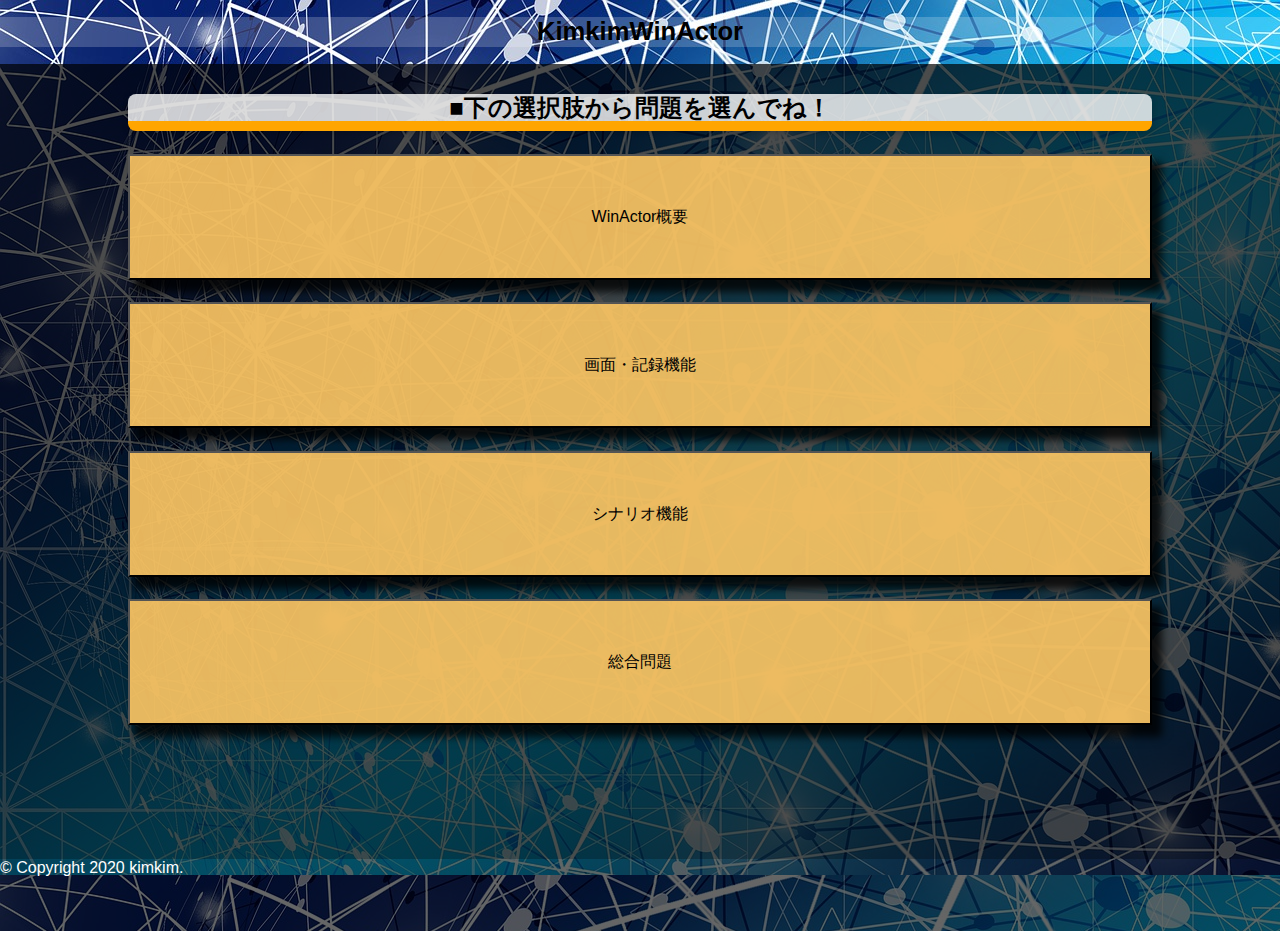
==== index.html @ 253d60a6 "総合問題リリース" ====
<!DOCTYPE html>
<html>
<head>
	<meta charset="utf-8" />
	<meta name="keywords" content="WinActor、RPA、自動化、winactor、WINACOR">
	<meta name="description" content="WinActorアソシエーション資格取得向けのクイズ。">
	<meta name="author" content="Kimkim">
	<meta name="viewport" content="width=device-width,initial-scale=1.0,minimum-scale=1.0,maximum-scale=1.0,user-scalable=no">

	<meta name="msapplication-square70x70logo" content="/site-tile-70x70.png">
	<meta name="msapplication-square150x150logo" content="/site-tile-150x150.png">
	<meta name="msapplication-wide310x150logo" content="/site-tile-310x150.png">
	<meta name="msapplication-square310x310logo" content="/site-tile-310x310.png">
	<meta name="msapplication-TileColor" content="#0078d7">
	<link rel="icon" type="image/png" sizes="32x32" href="./favicons/icon-32x32.png">
	<link rel="apple-touch-icon" type="image/png" href="./favicons/apple-touch-icon-180x180.png">
	<link rel="icon" type="image/png" href="./favicons/icon-192x192.png">

	<title>KimkimWinActor</title>

	<link rel="stylesheet" type="text/css" href="./public/css/reset.css">
	<link rel="stylesheet" type="text/css" href="./public/css/index.css"	/>	
<!-- 	<script src="https://ajax.googleapis.com/ajax/libs/jquery/3.3.1/jquery.min.js"></script>
 -->	<script type="text/javascript" src="./question.js"></script>
 	<link rel="manifest" href="./favicons/manifest.json">
</head>
<!-- =============以下Main画面============= -->

<body>
	<header>
		<h1>KimkimWinActor</h1>
	</header>
	<main>
		<div class="categoryWrapper">
			<h2 class="subTitle">■下の選択肢から問題を選んでね！</h2>
			<form name="q_select" method="GET" action="./public/html/question.html">
				<button type="submit" value=0 name="qCategory" class="ScategoryBtn">WinActor概要</button><br>
				<button type="submit" value=1 name="qCategory" class="ScategoryBtn">画面・記録機能</button><br>
				<button type="submit" value=2 name="qCategory" class="ScategoryBtn">シナリオ機能</button><br>
				<button type="submit" value=3 name="qCategory" class="ScategoryBtn">総合問題</button><br>
			</form>
		</div>
	</main>
	<footer>
		<p>© Copyright 2020 kimkim.</p>
	</footer>
	<script type="text/javascript" src="./public/js/index.js"></script>
</body>
</html>
---- public/css/index.css ----
/*==================　共通　==================*/
*{
	padding: 0;
	margin:0;
	font-family:"Lucida Grande", Helvetica, Arial, sans-serif;
}
body{
	height: 100vh;
	width: 100vw;
	background-image: url(../img/mainBG.jpg);
	/*word-wrap: break-word;*/
}
header{
	height: auto;
	max-height: 10vh;
	width: 100vw;
	background: rgba(255,255,255,.2);
	text-align: center;
	justify-content: center;
	font-size: 0.8rem;
}
footer {
	width: 100vw;
	height: 8vh;
	background: rgba(0,0,0,0.6);
	margin:auto;
}
footer>p{
	color: #fff;
	float: left;
}
.toTopBtn{
	display: inline-block;
	height: 8vh;
	font-size: 1rem;
	width: 10vw;
	color:#fff;
	text-align: center;
	float: right;
	border-bottom: none;
	opacity: 1;
}
.toTopBtn:active{
	opacity: 0.5;
}
.toTopBtn:after{
	float: none;
}
/*==================　TOP　==================*/
.categoryWrapper{
	width: 100vw;
	height: 80vh;
	max-height: 90vh;
	min-height: 85vh;
	background: rgba(0,0,0,0.7);
	justify-content: center;
	text-align: center;
	padding-top: 30px;
}
.subTitle{
	width: 80vw;
	text-align: center;
	justify-content: center;
	margin:0 auto;
	border-bottom: solid 10px orange;
	border-radius: 8px;
	box-shadow: 0 3px 6px rgba(0, 0, 0, 0.2);
	background: rgba(255,255,255,0.8);
}
.ScategoryBtn {
	outline : none;
	background: rgba(255,200,100,.9);
	height: 14vh;
	width: 80vw;
	margin-top: 2.5vh;
	box-shadow: 8px 10px 8px 2px rgba(0,0,0,.8);
	font-size:1rem;
}

/*box-shadow: 左右の向きpx  上下の向きpx ぼかしpx 広がりpx 色 内側指定;*/


/*==================　question画面　==================*/
/*回答ボタン*/
.U_AnswerBtn{
	display: block;
	outline : none;
	background: rgba(255,200,100,.9);
	height: 10vh;
	width: 60vw;
/*	margin-top: 5px;
*/	box-shadow: 8px 10px 8px 2px rgba(0,0,0,.4);
	font-size:2rem;
	margin-right: auto;
	margin-left: auto;
}
.U_answerMsg{
	height: 30vh;
	text-align: center;
	margin-top: 20vh;
	font-size: 1rem;
	font-weight: bold;
}
@media only screen and (min-width: 896px) {
	.U_answerMsg{
		font-size: 2.5rem;
	}
}
/*==================　question画面　==================*/
.A_content{
	width: auto;
	overflow: scroll;
	height: 90vh;
	max-height: 100vh;
	min-height: 90vh;
	background:rgba(0,0,0,.3);
}
.A_cardWrapper{
	max-width: 70vw;
	height: auto;
	margin:5vw auto;
	background: rgba(255,255,255,.9);
	box-shadow: 8px 10px 8px 2px rgba(0,0,0,.4);
	margin-top:20px;
	margin-bottom: 20px;
	border-radius: 20px
}
.A_cardWrapper > h2 ,.A_cardWrapper > p{
	margin-top:14px;
	padding:10px;
	font-size: 1.2rem;
}


/*.HiddenError{
	display: none;
}*/
.DispError{
	display: inline;
}
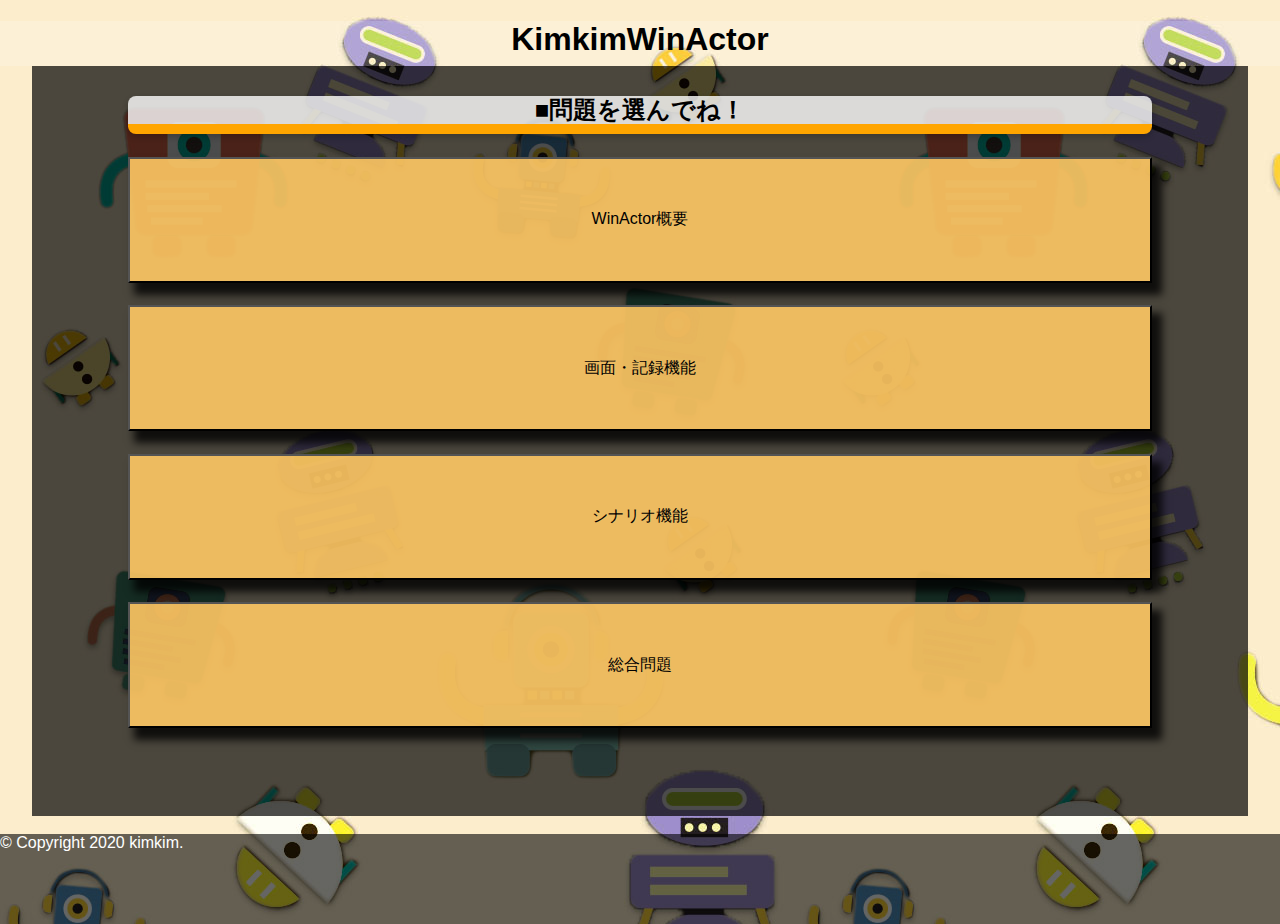
==== commit ec3a25b9: "デザインビュー変更、スクロール制御実装、メインコンテンツ横幅調整" ====
--- a/index.html
+++ b/index.html
@@ -6,6 +6,7 @@
 	<meta name="description" content="WinActorアソシエーション資格取得向けのクイズ。">
 	<meta name="author" content="Kimkim">
 	<meta name="viewport" content="width=device-width,initial-scale=1.0,minimum-scale=1.0,maximum-scale=1.0,user-scalable=no">
+	<meta http-equiv="X-UA-Compatible" content="IE=edge">
 
 	<meta name="msapplication-square70x70logo" content="/site-tile-70x70.png">
 	<meta name="msapplication-square150x150logo" content="/site-tile-150x150.png">
@@ -15,6 +16,8 @@
 	<link rel="icon" type="image/png" sizes="32x32" href="./favicons/icon-32x32.png">
 	<link rel="apple-touch-icon" type="image/png" href="./favicons/apple-touch-icon-180x180.png">
 	<link rel="icon" type="image/png" href="./favicons/icon-192x192.png">
+
+	<link rel="icon" href="./favicons/favicon.ico" type="image/x-icon">
 
 	<title>KimkimWinActor</title>
 
@@ -32,7 +35,7 @@
 	</header>
 	<main>
 		<div class="categoryWrapper">
-			<h2 class="subTitle">■下の選択肢から問題を選んでね！</h2>
+			<h2 class="subTitle">■問題を選んでね！</h2>
 			<form name="q_select" method="GET" action="./public/html/question.html">
 				<button type="submit" value=0 name="qCategory" class="ScategoryBtn">WinActor概要</button><br>
 				<button type="submit" value=1 name="qCategory" class="ScategoryBtn">画面・記録機能</button><br>
--- a/public/css/index.css
+++ b/public/css/index.css
@@ -7,23 +7,23 @@
 body{
 	height: 100vh;
 	width: 100vw;
-	background-image: url(../img/mainBG.jpg);
-	/*word-wrap: break-word;*/
+	background-image: url(../img/robo_main.jpg);
+	overflow-y: hidden;
 }
 header{
-	height: auto;
-	max-height: 10vh;
-	width: 100vw;
+	height: 5vh;
+	max-height: 5vh;
+	width: 100%;
 	background: rgba(255,255,255,.2);
 	text-align: center;
-	justify-content: center;
-	font-size: 0.8rem;
+	margin-top: 0;
+
 }
 footer {
 	width: 100vw;
-	height: 8vh;
+	height: 10vh;
 	background: rgba(0,0,0,0.6);
-	margin:auto;
+	margin:0 auto;
 }
 footer>p{
 	color: #fff;
@@ -48,14 +48,16 @@
 }
 /*==================　TOP　==================*/
 .categoryWrapper{
-	width: 100vw;
+	width: 95vw;
 	height: 80vh;
 	max-height: 90vh;
-	min-height: 85vh;
+	min-height: 80vh;
 	background: rgba(0,0,0,0.7);
 	justify-content: center;
 	text-align: center;
 	padding-top: 30px;
+	margin: 0 auto;
+	margin-bottom: 2vh;
 }
 .subTitle{
 	width: 80vw;
@@ -76,10 +78,6 @@
 	box-shadow: 8px 10px 8px 2px rgba(0,0,0,.8);
 	font-size:1rem;
 }
-
-/*box-shadow: 左右の向きpx  上下の向きpx ぼかしpx 広がりpx 色 内側指定;*/
-
-
 /*==================　question画面　==================*/
 /*回答ボタン*/
 .U_AnswerBtn{
@@ -108,21 +106,21 @@
 }
 /*==================　question画面　==================*/
 .A_content{
-	width: auto;
+	width: 95vw;
 	overflow: scroll;
-	height: 90vh;
-	max-height: 100vh;
-	min-height: 90vh;
+	height: 85vh;
+	max-height: 90vh;
+	min-height: 80vh;
 	background:rgba(0,0,0,.3);
+	margin: 0 auto;
+	margin-bottom: 2vh;
 }
 .A_cardWrapper{
-	max-width: 70vw;
+	max-width: 90%;
 	height: auto;
 	margin:5vw auto;
 	background: rgba(255,255,255,.9);
 	box-shadow: 8px 10px 8px 2px rgba(0,0,0,.4);
-	margin-top:20px;
-	margin-bottom: 20px;
 	border-radius: 20px
 }
 .A_cardWrapper > h2 ,.A_cardWrapper > p{
@@ -131,12 +129,3 @@
 	font-size: 1.2rem;
 }
 
-
-/*.HiddenError{
-	display: none;
-}*/
-.DispError{
-	display: inline;
-}
-
-
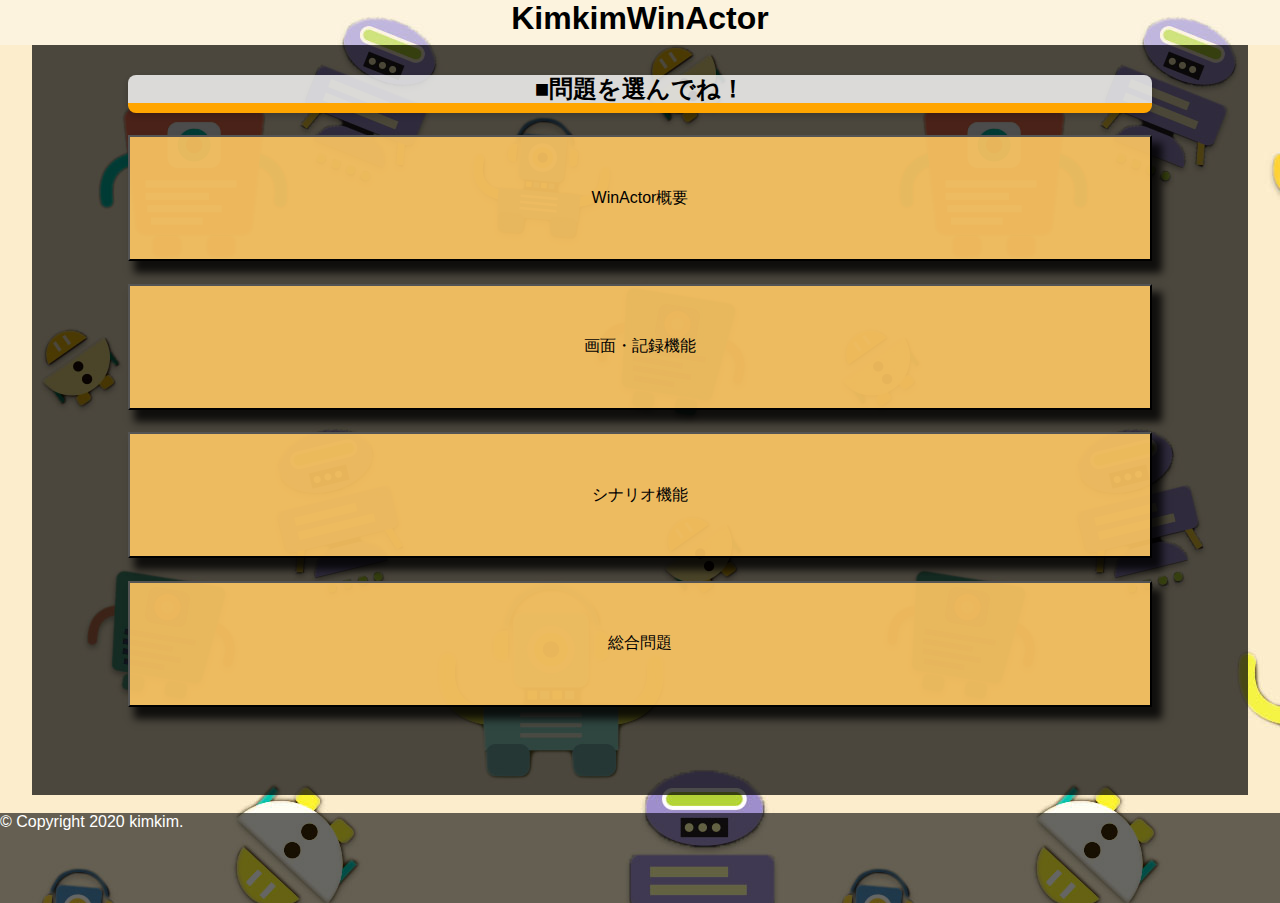
==== commit ff697397: "favicon manifest move" ====
--- a/index.html
+++ b/index.html
@@ -2,8 +2,9 @@
 <html>
 <head>
 	<meta charset="utf-8" />
-	<meta name="keywords" content="WinActor、RPA、自動化、winactor、WINACOR">
+	<meta name="keywords" content="WinActor、RPA、自動化、winactor、WINACTOR">
 	<meta name="description" content="WinActorアソシエーション資格取得向けのクイズ。">
+	<link rel="manifest" href="./favicons/manifest.json">
 	<meta name="author" content="Kimkim">
 	<meta name="viewport" content="width=device-width,initial-scale=1.0,minimum-scale=1.0,maximum-scale=1.0,user-scalable=no">
 	<meta http-equiv="X-UA-Compatible" content="IE=edge">
@@ -25,7 +26,7 @@
 	<link rel="stylesheet" type="text/css" href="./public/css/index.css"	/>	
 <!-- 	<script src="https://ajax.googleapis.com/ajax/libs/jquery/3.3.1/jquery.min.js"></script>
  -->	<script type="text/javascript" src="./question.js"></script>
- 	<link rel="manifest" href="./favicons/manifest.json">
+ 	
 </head>
 <!-- =============以下Main画面============= -->
 
--- a/public/css/index.css
+++ b/public/css/index.css
@@ -10,7 +10,7 @@
 	background-image: url(../img/robo_main.jpg);
 	overflow-y: hidden;
 }
-header{
+header,h1{
 	height: 5vh;
 	max-height: 5vh;
 	width: 100%;
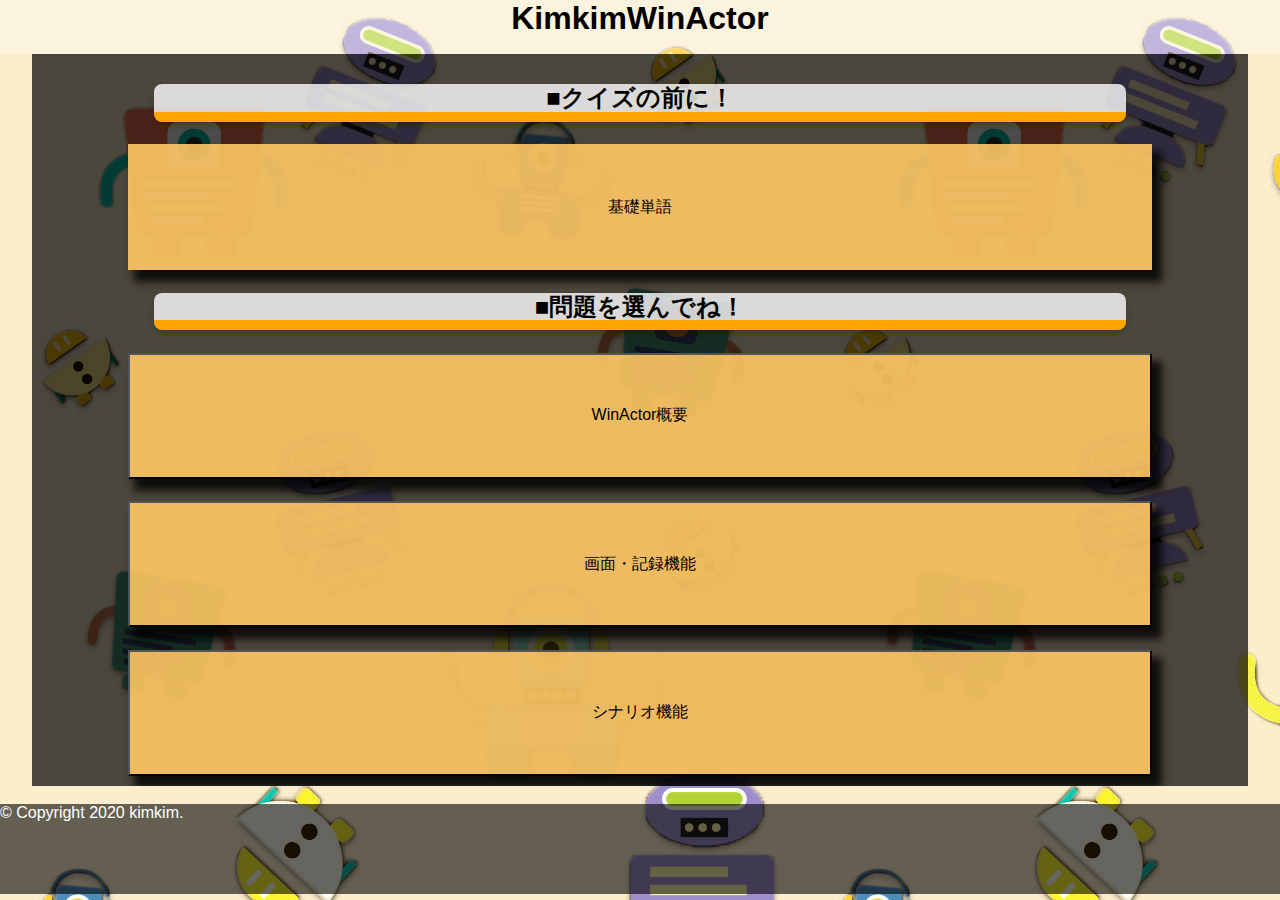
==== commit 0afddcfe: "新機能「単語帳」ページ追加 TOPページリンク追加（ヘッダータップで遷移）＋デザイン変更 細かいデザインを修正" ====
--- a/index.html
+++ b/index.html
@@ -32,10 +32,12 @@
 
 <body>
 	<header>
-		<h1>KimkimWinActor</h1>
+		<h1><a href="./index.html" class="header_ancar">KimkimWinActor</a></h1>
 	</header>
 	<main>
 		<div class="categoryWrapper">
+			<h2 class="subTitle">■クイズの前に！</h2>
+			<p><a class="link_word_page" href="./public/html/words.html">基礎単語</a></p>
 			<h2 class="subTitle">■問題を選んでね！</h2>
 			<form name="q_select" method="GET" action="./public/html/question.html">
 				<button type="submit" value=0 name="qCategory" class="ScategoryBtn">WinActor概要</button><br>
@@ -43,7 +45,9 @@
 				<button type="submit" value=2 name="qCategory" class="ScategoryBtn">シナリオ機能</button><br>
 				<button type="submit" value=3 name="qCategory" class="ScategoryBtn">総合問題</button><br>
 			</form>
+
 		</div>
+		
 	</main>
 	<footer>
 		<p>© Copyright 2020 kimkim.</p>
--- a/public/css/index.css
+++ b/public/css/index.css
@@ -10,14 +10,17 @@
 	background-image: url(../img/robo_main.jpg);
 	overflow-y: hidden;
 }
+.header_ancar{
+	text-decoration: none;
+	color:#000;
+
+}
 header,h1{
-	height: 5vh;
-	max-height: 5vh;
+	height: 6vh;
 	width: 100%;
 	background: rgba(255,255,255,.2);
 	text-align: center;
 	margin-top: 0;
-
 }
 footer {
 	width: 100vw;
@@ -30,37 +33,45 @@
 	float: left;
 }
 .toTopBtn{
+	text-decoration: none;
 	display: inline-block;
-	height: 8vh;
+	height: 100%;
 	font-size: 1rem;
-	width: 10vw;
+	width: 10%;
 	color:#fff;
 	text-align: center;
 	float: right;
 	border-bottom: none;
-	opacity: 1;
+	opacity:.9;
+	background-color: rgba(0,0,0,.8);
 }
 .toTopBtn:active{
 	opacity: 0.5;
 }
-.toTopBtn:after{
+.toTopBtn:hover{
+	opacity: 0.5;
+}
+/*.toTopBtn::after{
+	content:'';
 	float: none;
-}
+}*/
 /*==================　TOP　==================*/
 .categoryWrapper{
+	display: block;
 	width: 95vw;
-	height: 80vh;
+	height: 75vh;
 	max-height: 90vh;
-	min-height: 80vh;
+	min-height: 78vh;
 	background: rgba(0,0,0,0.7);
 	justify-content: center;
 	text-align: center;
 	padding-top: 30px;
 	margin: 0 auto;
 	margin-bottom: 2vh;
+	overflow: scroll;
 }
 .subTitle{
-	width: 80vw;
+	width: 80%;
 	text-align: center;
 	justify-content: center;
 	margin:0 auto;
@@ -69,7 +80,9 @@
 	box-shadow: 0 3px 6px rgba(0, 0, 0, 0.2);
 	background: rgba(255,255,255,0.8);
 }
-.ScategoryBtn {
+/*単語ページリング*/
+
+.ScategoryBtn{
 	outline : none;
 	background: rgba(255,200,100,.9);
 	height: 14vh;
@@ -77,6 +90,20 @@
 	margin-top: 2.5vh;
 	box-shadow: 8px 10px 8px 2px rgba(0,0,0,.8);
 	font-size:1rem;
+}
+.link_word_page{
+	display: flex;
+	text-decoration: none;
+	font-size:1rem;
+	color: #000;
+	height: 14vh;
+	width: 80vw;
+	margin: 2.5vh auto;
+	text-align: center;
+	justify-content: center;
+	align-items: center;
+	background-color: rgba(255,200,100,.9);
+	box-shadow: 8px 10px 8px 2px rgba(0,0,0,.8);
 }
 /*==================　question画面　==================*/
 /*回答ボタン*/
@@ -115,7 +142,7 @@
 	margin: 0 auto;
 	margin-bottom: 2vh;
 }
-.A_cardWrapper{
+.A_cardWrapper,.W_cardWrapper{
 	max-width: 90%;
 	height: auto;
 	margin:5vw auto;
@@ -128,4 +155,36 @@
 	padding:10px;
 	font-size: 1.2rem;
 }
+/*==================単語帳==================*/
+.wordWrapper{
+	max-width: 100vw;
+	height: 85vh;
+	overflow: scroll;
+	margin-bottom: 2vh;
+}
 
+.words{
+	display: inline-block;
+	margin-left: 1.5vw;
+	line-height: 1.5em;
+	background-color: rgba(0,0,0,0.02);
+	border-radius: 10%;
+	height: auto;
+	overflow: auto;
+	padding: 20px;
+	margin-top: 8px;
+}
+.words::before{
+	content:'';
+	border-left: 10px double blue;
+	height: auto;
+}
+
+.word_discription{
+	padding: 20px;
+	max-width: 100%;
+	height: auto;
+	overflow:auto; 
+	word-break: break-all;
+	
+}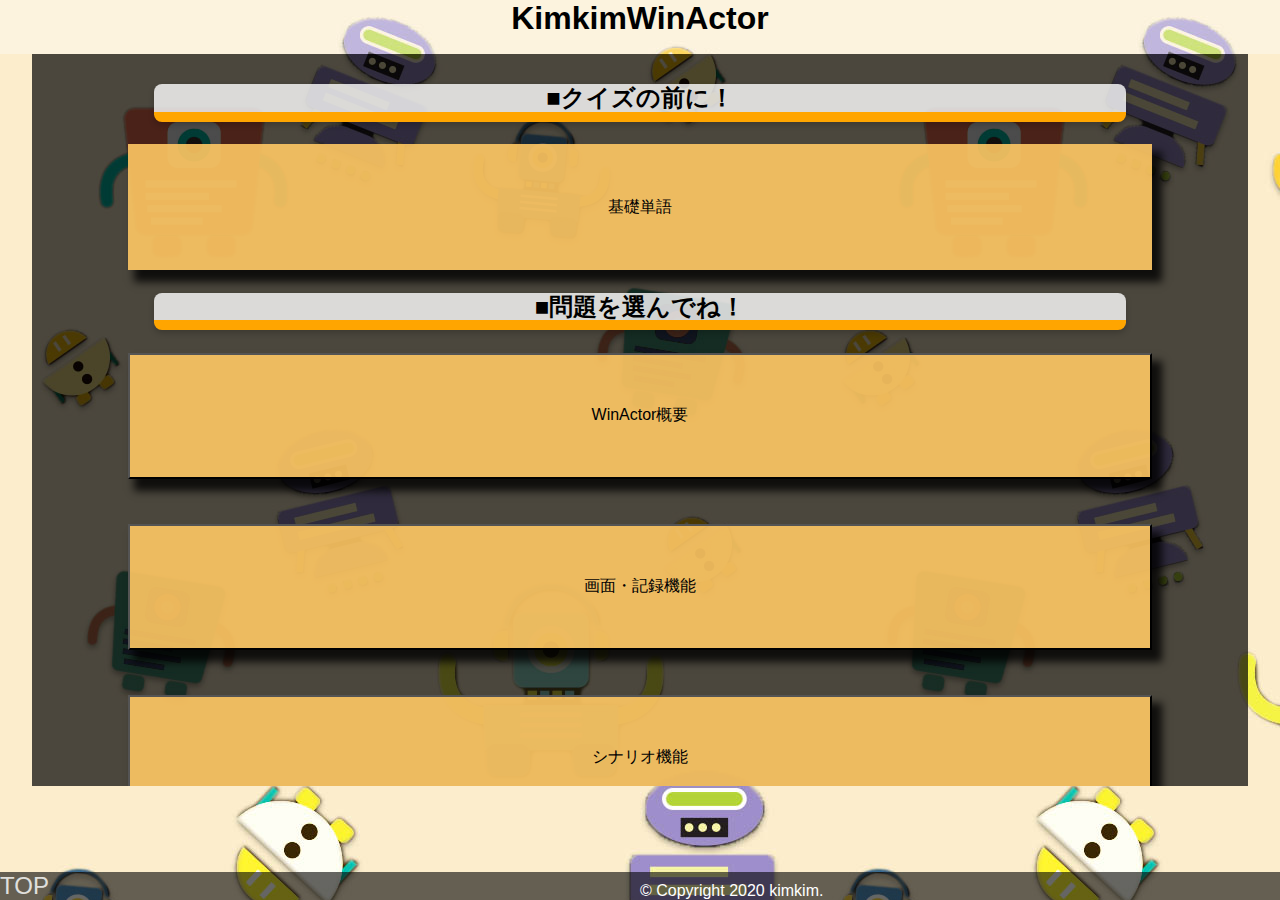
==== commit afa33446: "topページへ戻るボタンのデザイン変更（Flex Box化）" ====
--- a/index.html
+++ b/index.html
@@ -50,6 +50,7 @@
 		
 	</main>
 	<footer>
+		<p><a href="./index.html" class="toTopBtn">TOP</a></p>
 		<p>© Copyright 2020 kimkim.</p>
 	</footer>
 	<script type="text/javascript" src="./public/js/index.js"></script>
--- a/public/css/index.css
+++ b/public/css/index.css
@@ -17,44 +17,44 @@
 }
 header,h1{
 	height: 6vh;
-	width: 100%;
+	width: 100vw;
 	background: rgba(255,255,255,.2);
 	text-align: center;
 	margin-top: 0;
 }
 footer {
 	width: 100vw;
-	height: 10vh;
+	position: absolute;
+	bottom: 0;
+	display: flex;
+	flex-wrap: nowrap;
+	align-items: flex-end;
+	justify-content: space-between;
 	background: rgba(0,0,0,0.6);
-	margin:0 auto;
 }
 footer>p{
+	/*flex-grow:2;*/
+	/*flex-shrink:5;*/
 	color: #fff;
-	float: left;
+	flex-basis: 50%;
 }
 .toTopBtn{
+	width: 20vw;
+	display: flex;
+	height: auto;
 	text-decoration: none;
-	display: inline-block;
-	height: 100%;
-	font-size: 1rem;
-	width: 10%;
+	font-size: 1.5rem;
 	color:#fff;
-	text-align: center;
-	float: right;
-	border-bottom: none;
-	opacity:.9;
-	background-color: rgba(0,0,0,.8);
+	opacity:.8;
 }
 .toTopBtn:active{
+	color: grey;
 	opacity: 0.5;
 }
 .toTopBtn:hover{
+	color: grey;
 	opacity: 0.5;
 }
-/*.toTopBtn::after{
-	content:'';
-	float: none;
-}*/
 /*==================　TOP　==================*/
 .categoryWrapper{
 	display: block;
@@ -80,14 +80,13 @@
 	box-shadow: 0 3px 6px rgba(0, 0, 0, 0.2);
 	background: rgba(255,255,255,0.8);
 }
-/*単語ページリング*/
-
+/*bottun 単語ページリング*/
 .ScategoryBtn{
 	outline : none;
 	background: rgba(255,200,100,.9);
 	height: 14vh;
 	width: 80vw;
-	margin-top: 2.5vh;
+	margin: 2.5vh auto;
 	box-shadow: 8px 10px 8px 2px rgba(0,0,0,.8);
 	font-size:1rem;
 }
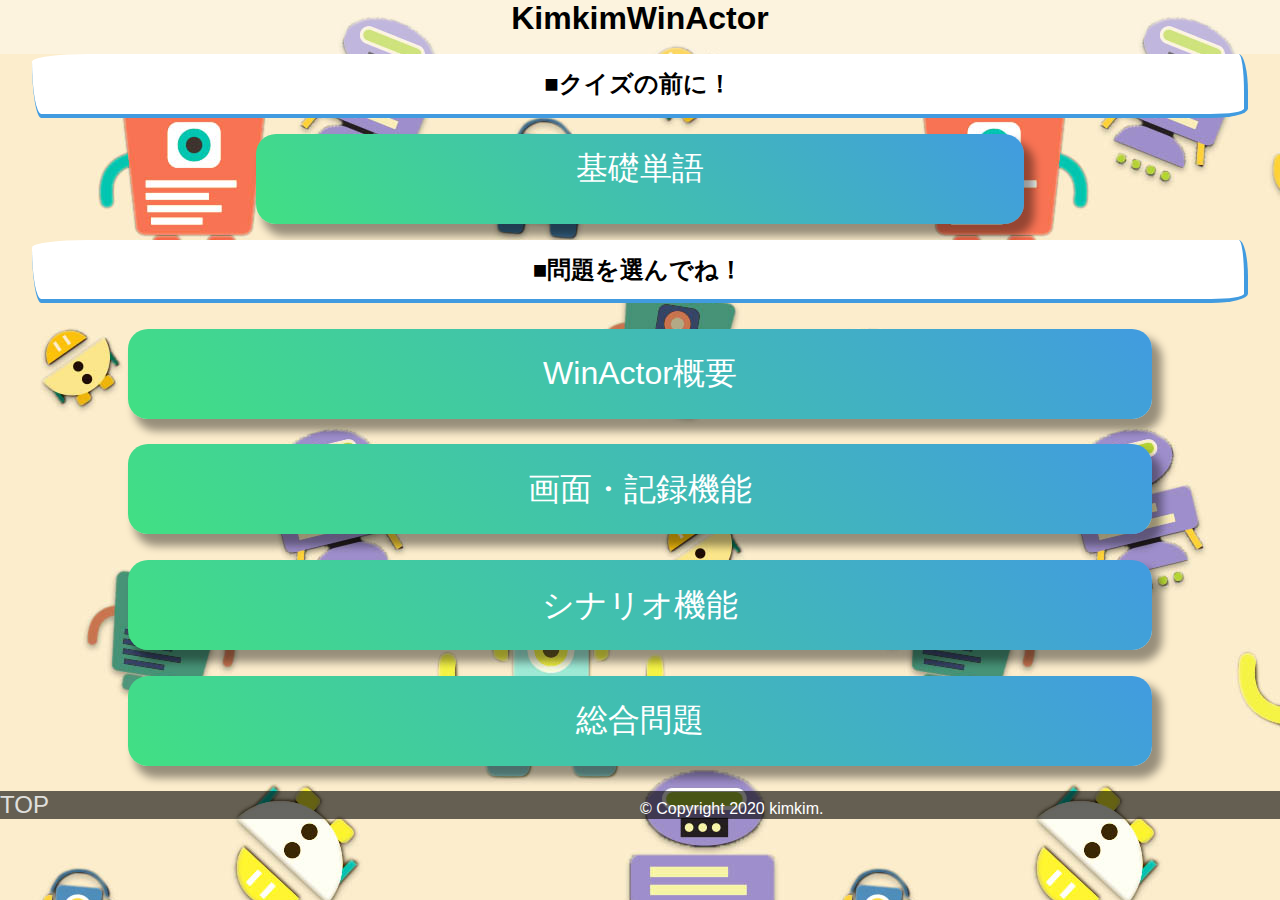
==== commit efa3866b: "chg design and selecter" ====
--- a/index.html
+++ b/index.html
@@ -37,18 +37,17 @@
 	<main>
 		<div class="categoryWrapper">
 			<h2 class="subTitle">■クイズの前に！</h2>
-			<p><a class="link_word_page" href="./public/html/words.html">基礎単語</a></p>
+			<div class="link_word_page"><a class="link_word_btn" href="./public/html/words.html">基礎単語</a></div>
 			<h2 class="subTitle">■問題を選んでね！</h2>
 			<form name="q_select" method="GET" action="./public/html/question.html">
-				<button type="submit" value=0 name="qCategory" class="ScategoryBtn">WinActor概要</button><br>
-				<button type="submit" value=1 name="qCategory" class="ScategoryBtn">画面・記録機能</button><br>
-				<button type="submit" value=2 name="qCategory" class="ScategoryBtn">シナリオ機能</button><br>
-				<button type="submit" value=3 name="qCategory" class="ScategoryBtn">総合問題</button><br>
+				<button type="submit" value=0 name="qCategory" class="ScategoryBtn">WinActor概要</button>
+				<button type="submit" value=1 name="qCategory" class="ScategoryBtn">画面・記録機能</button>
+				<button type="submit" value=2 name="qCategory" class="ScategoryBtn">シナリオ機能</button>
+				<button type="submit" value=3 name="qCategory" class="ScategoryBtn">総合問題</button>
 			</form>
-
 		</div>
-		
 	</main>
+	
 	<footer>
 		<p><a href="./index.html" class="toTopBtn">TOP</a></p>
 		<p>© Copyright 2020 kimkim.</p>
--- a/public/css/index.css
+++ b/public/css/index.css
@@ -5,27 +5,22 @@
 	font-family:"Lucida Grande", Helvetica, Arial, sans-serif;
 }
 body{
-	height: 100vh;
-	width: 100vw;
+	width: 100%;
 	background-image: url(../img/robo_main.jpg);
-	overflow-y: hidden;
 }
 .header_ancar{
 	text-decoration: none;
 	color:#000;
-
 }
 header,h1{
 	height: 6vh;
-	width: 100vw;
+	width: 100%;
 	background: rgba(255,255,255,.2);
 	text-align: center;
-	margin-top: 0;
+	margin: 0;
 }
 footer {
-	width: 100vw;
-	position: absolute;
-	bottom: 0;
+	width: 100%;
 	display: flex;
 	flex-wrap: nowrap;
 	align-items: flex-end;
@@ -59,69 +54,75 @@
 .categoryWrapper{
 	display: block;
 	width: 95vw;
-	height: 75vh;
-	max-height: 90vh;
-	min-height: 78vh;
-	background: rgba(0,0,0,0.7);
-	justify-content: center;
+	/* background: rgba(255,255,255,0.7); */
 	text-align: center;
-	padding-top: 30px;
-	margin: 0 auto;
-	margin-bottom: 2vh;
-	overflow: scroll;
+	margin:0 auto;
 }
 .subTitle{
-	width: 80%;
+	padding: 16px 25px 16px 25px;
+	border-radius: 3em .5em 2em .5em/.4em 2em .5em 3em;
+	border-bottom: 4px solid #419be0;
+	border-right: 4px solid #419be0;
+	background: #fff;
+	color: #000;
+}
+
+
+.ScategoryBtn{
+	display: block;
+	outline : none;
+	background:linear-gradient(-135deg, #419be0, #41e083);
+	height: 10vh;
+	width: 80vw;
+	margin: .8em auto;
+	box-shadow: 8px 10px 8px 2px rgba(0,0,0,.4);
+	font-size:2rem;
+	border-radius: 20px;
+	border:none;
+	color: #fff;
+}
+
+.link_word_page{
+	outline : none;
+	background:linear-gradient(-135deg, #419be0, #41e083);
+	height: 10vh;
+	width: 60vw;
+	margin: 1em auto;
+	box-shadow: 8px 10px 8px 2px rgba(0,0,0,.4);
+	border-radius: 20px;
+	border:none;
+	overflow: hidden;
+}
+
+.link_word_btn{
+	display: block;
 	text-align: center;
-	justify-content: center;
-	margin:0 auto;
-	border-bottom: solid 10px orange;
-	border-radius: 8px;
-	box-shadow: 0 3px 6px rgba(0, 0, 0, 0.2);
-	background: rgba(255,255,255,0.8);
-}
-/*bottun 単語ページリング*/
-.ScategoryBtn{
-	outline : none;
-	background: rgba(255,200,100,.9);
-	height: 14vh;
-	width: 80vw;
-	margin: 2.5vh auto;
-	box-shadow: 8px 10px 8px 2px rgba(0,0,0,.8);
-	font-size:1rem;
-}
-.link_word_page{
-	display: flex;
 	text-decoration: none;
-	font-size:1rem;
-	color: #000;
-	height: 14vh;
-	width: 80vw;
-	margin: 2.5vh auto;
-	text-align: center;
-	justify-content: center;
-	align-items: center;
-	background-color: rgba(255,200,100,.9);
-	box-shadow: 8px 10px 8px 2px rgba(0,0,0,.8);
+	height: 10vh;
+	width: 60vw;
+	margin: .5em auto;
+	color: #fff;
+	font-size:2rem;
 }
 /*==================　question画面　==================*/
 /*回答ボタン*/
-.U_AnswerBtn{
+.U_AnswerBtn,.challenge_again_btn{
 	display: block;
 	outline : none;
-	background: rgba(255,200,100,.9);
+	background:linear-gradient(-135deg, #419be0, #41e083);
 	height: 10vh;
 	width: 60vw;
-/*	margin-top: 5px;
-*/	box-shadow: 8px 10px 8px 2px rgba(0,0,0,.4);
+	margin: 1em auto;
+	box-shadow: 8px 10px 8px 2px rgba(0,0,0,.4);
 	font-size:2rem;
-	margin-right: auto;
-	margin-left: auto;
+	border-radius: 20px;
+	border:none;
+	color: #fff;
 }
 .U_answerMsg{
-	height: 30vh;
+	height: auto;
+	margin:1em auto;
 	text-align: center;
-	margin-top: 20vh;
 	font-size: 1rem;
 	font-weight: bold;
 }
@@ -130,30 +131,35 @@
 		font-size: 2.5rem;
 	}
 }
-/*==================　question画面　==================*/
+/*==================　result画面　==================*/
+
 .A_content{
 	width: 95vw;
-	overflow: scroll;
-	height: 85vh;
-	max-height: 90vh;
-	min-height: 80vh;
-	background:rgba(0,0,0,.3);
-	margin: 0 auto;
-	margin-bottom: 2vh;
+	margin: 1em auto;
 }
 .A_cardWrapper,.W_cardWrapper{
-	max-width: 90%;
 	height: auto;
 	margin:5vw auto;
 	background: rgba(255,255,255,.9);
 	box-shadow: 8px 10px 8px 2px rgba(0,0,0,.4);
-	border-radius: 20px
+	border-radius: 20px;
 }
 .A_cardWrapper > h2 ,.A_cardWrapper > p{
 	margin-top:14px;
 	padding:10px;
 	font-size: 1.2rem;
 }
+.correctNum{
+	padding: 2vh;
+	width: 70%;
+	vertical-align: middle;
+	text-align: center;
+	margin:2vh auto;
+	background: rgba(255,255,255,.9);
+	box-shadow: 8px 10px 8px 2px rgba(0,0,0,.4);
+	border-radius: 20px
+}
+
 /*==================単語帳==================*/
 .wordWrapper{
 	max-width: 100vw;
@@ -167,16 +173,15 @@
 	margin-left: 1.5vw;
 	line-height: 1.5em;
 	background-color: rgba(0,0,0,0.02);
+	/*見出しバックグラウンド版*/
+	background: url(../img/favicon.jpg) no-repeat left top;
+
 	border-radius: 10%;
 	height: auto;
 	overflow: auto;
 	padding: 20px;
 	margin-top: 8px;
-}
-.words::before{
-	content:'';
-	border-left: 10px double blue;
-	height: auto;
+	width: 80%;
 }
 
 .word_discription{
@@ -185,5 +190,5 @@
 	height: auto;
 	overflow:auto; 
 	word-break: break-all;
-	
-}+}
+
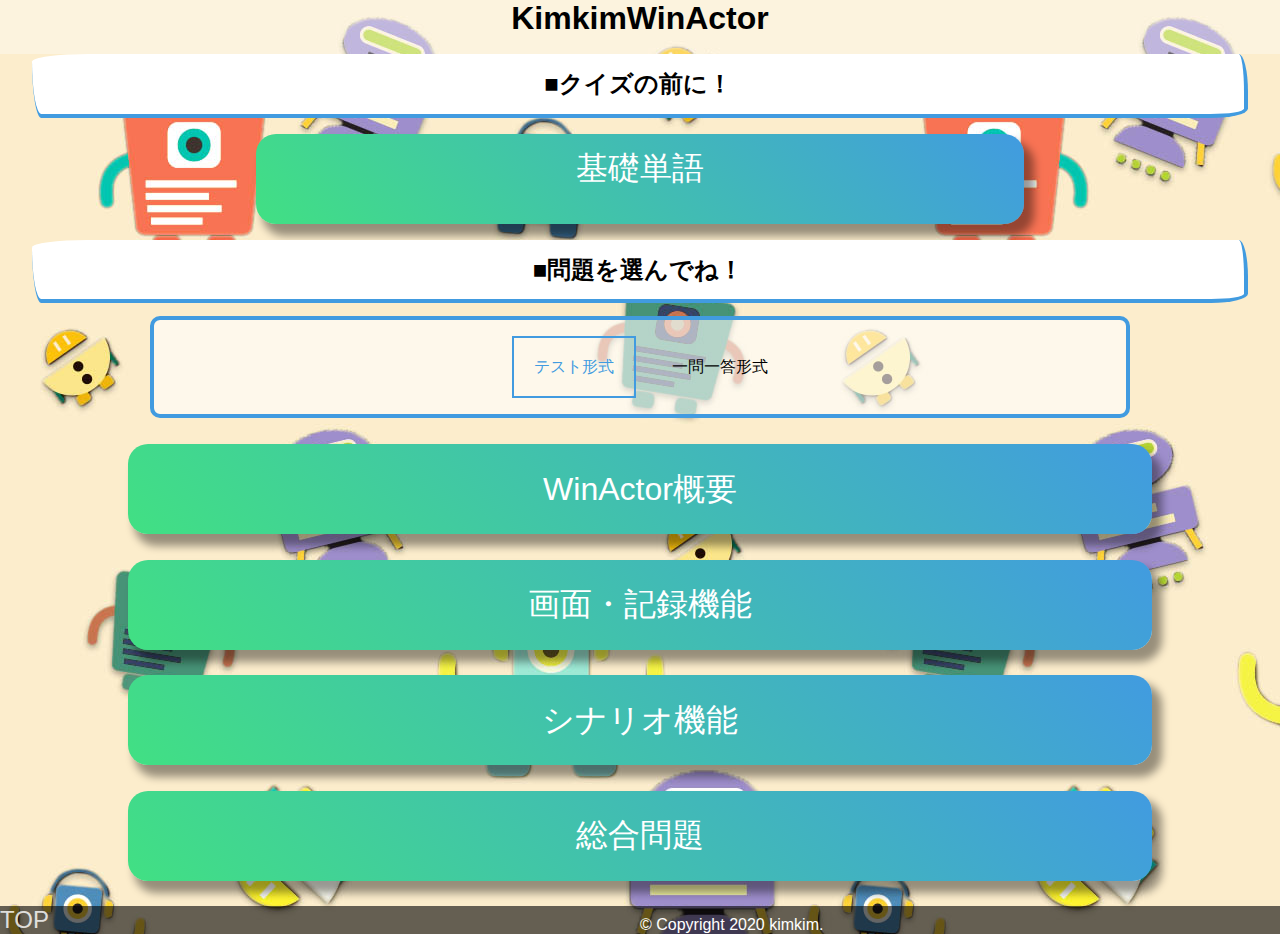
==== commit 59461cae: "add New Answer Type" ====
--- a/index.html
+++ b/index.html
@@ -39,7 +39,14 @@
 			<h2 class="subTitle">■クイズの前に！</h2>
 			<div class="link_word_page"><a class="link_word_btn" href="./public/html/words.html">基礎単語</a></div>
 			<h2 class="subTitle">■問題を選んでね！</h2>
+
 			<form name="q_select" method="GET" action="./public/html/question.html">
+				<div class="AnswerDispFlgWrapper">
+					<input type="radio" id="formatTest" name="formatFlg" value="0" checked>
+					<label for="formatTest">テスト形式</label>
+					<input type="radio" id="formatSingle" name="formatFlg" value="1">
+					<label for="formatSingle">一問一答形式</label>	
+				</div>			
 				<button type="submit" value=0 name="qCategory" class="ScategoryBtn">WinActor概要</button>
 				<button type="submit" value=1 name="qCategory" class="ScategoryBtn">画面・記録機能</button>
 				<button type="submit" value=2 name="qCategory" class="ScategoryBtn">シナリオ機能</button>
--- a/public/css/index.css
+++ b/public/css/index.css
@@ -104,6 +104,35 @@
 	color: #fff;
 	font-size:2rem;
 }
+
+/* 回答形式フラグ選択ラッパー */
+.AnswerDispFlgWrapper{
+	display: block;
+	width: 80%;
+	height: auto;
+	margin: .8em auto;
+	margin-bottom: 0;
+	border:4px solid #419be0;
+	border-radius: 10px;
+	background-color: rgba(255, 255, 255, .6);
+}
+.AnswerDispFlgWrapper > input,.AnswerDispFlgWrapper > label{
+	display: none;
+	margin: 1em;
+}
+.AnswerDispFlgWrapper > label{
+	display: inline-block;
+}
+/* 選択肢　ラッパークラス */
+input[type="radio"]:checked + label{
+	border:2px solid #419be0;
+	color: #419be0;
+	padding: 20px;
+}
+
+
+
+
 /*==================　question画面　==================*/
 /*回答ボタン*/
 .U_AnswerBtn,.challenge_again_btn{
